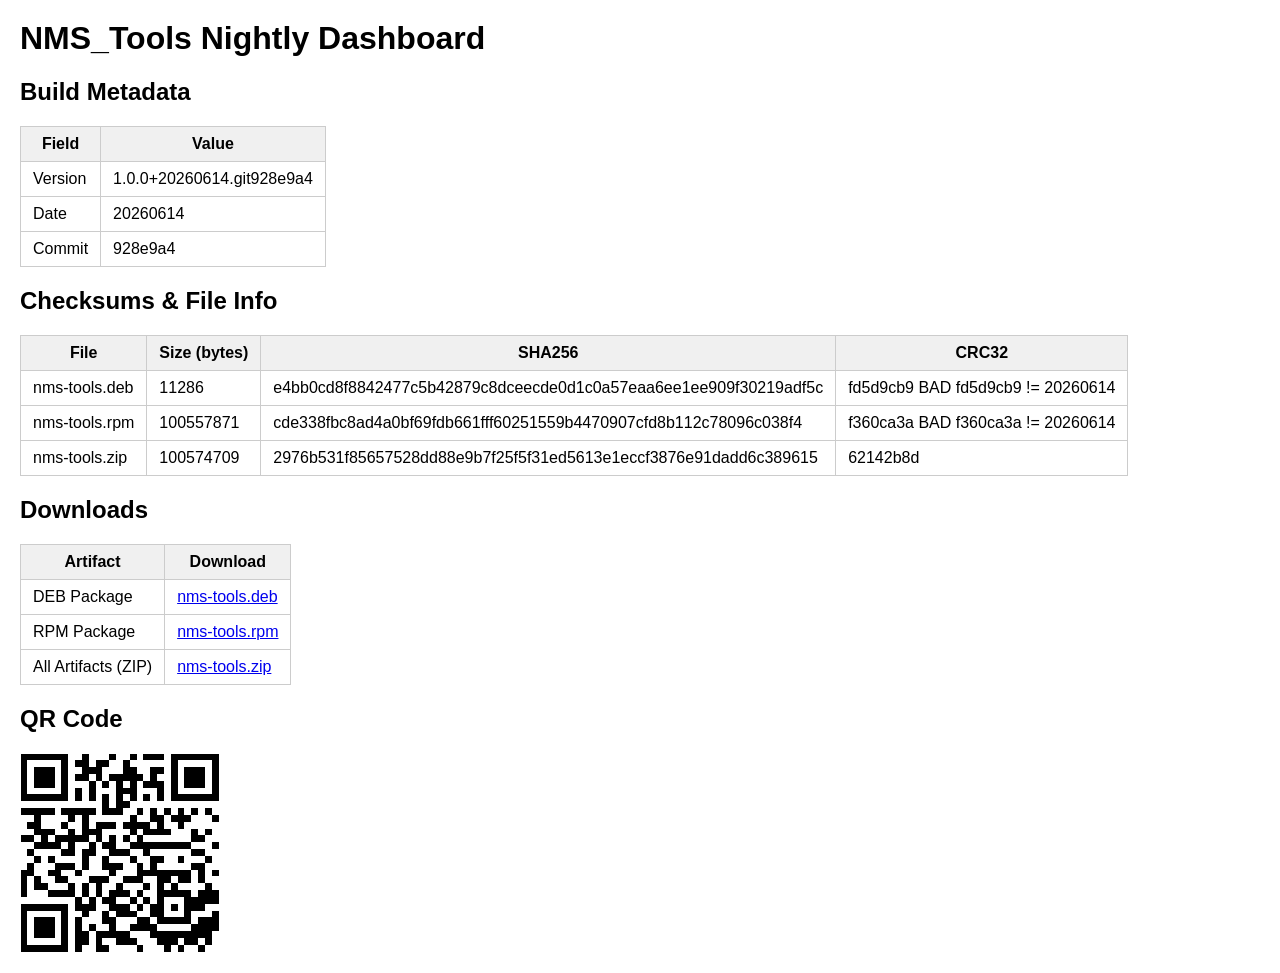
==== index.html @ f09a0a3b "Update nightly dashboard" ====
<html>
<head>
  <title>NMS_Tools Nightly Dashboard</title>
  <style>
    body { font-family: Arial; margin: 20px; }
    table { border-collapse: collapse; margin-top: 10px; }
    th, td { padding: 8px 12px; border: 1px solid #ccc; }
    th { background: #f0f0f0; }
  </style>
</head>
<body>

<h1>NMS_Tools Nightly Dashboard</h1>

<h2>Build Metadata</h2>
<table>
  <tr><th>Field</th><th>Value</th></tr>
  <tr><td>Version</td><td>1.0.0+20260614.git928e9a4</td></tr>
  <tr><td>Date</td><td>20260614</td></tr>
  <tr><td>Commit</td><td>928e9a4</td></tr>
</table>

<h2>Checksums & File Info</h2>
<table>
  <tr><th>File</th><th>Size (bytes)</th><th>SHA256</th><th>CRC32</th></tr>

  <tr>
    <td>nms-tools.deb</td>
    <td>11286</td>
    <td>e4bb0cd8f8842477c5b42879c8dceecde0d1c0a57eaa6ee1ee909f30219adf5c</td>
    <td>fd5d9cb9	BAD fd5d9cb9 != 20260614</td>
  </tr>

  <tr>
    <td>nms-tools.rpm</td>
    <td>100557871</td>
    <td>cde338fbc8ad4a0bf69fdb661fff60251559b4470907cfd8b112c78096c038f4</td>
    <td>f360ca3a	BAD f360ca3a != 20260614</td>
  </tr>

  <tr>
    <td>nms-tools.zip</td>
    <td>100574709</td>
    <td>2976b531f85657528dd88e9b7f25f5f31ed5613e1eccf3876e91dadd6c389615</td>
    <td>62142b8d</td>
  </tr>
</table>


<h2>Downloads</h2>
<table>
  <tr><th>Artifact</th><th>Download</th></tr>
  <tr>
    <td>DEB Package</td>
    <td><a href="https://github.com/Linktech-Engineering-LLC/NMS_Tools/releases/download/nightly/nms-tools.deb">nms-tools.deb</a></td>
  </tr>
  <tr>
    <td>RPM Package</td>
    <td><a href="https://github.com/Linktech-Engineering-LLC/NMS_Tools/releases/download/nightly/nms-tools.rpm">nms-tools.rpm</a></td>
  </tr>
  <tr>
    <td>All Artifacts (ZIP)</td>
    <td><a href="https://github.com/Linktech-Engineering-LLC/NMS_Tools/releases/download/nightly/nms-tools.zip">nms-tools.zip</a></td>
  </tr>
</table>

<h2>QR Code</h2>
<img src="qr.png" width="200" height="200">

</body>
</html>
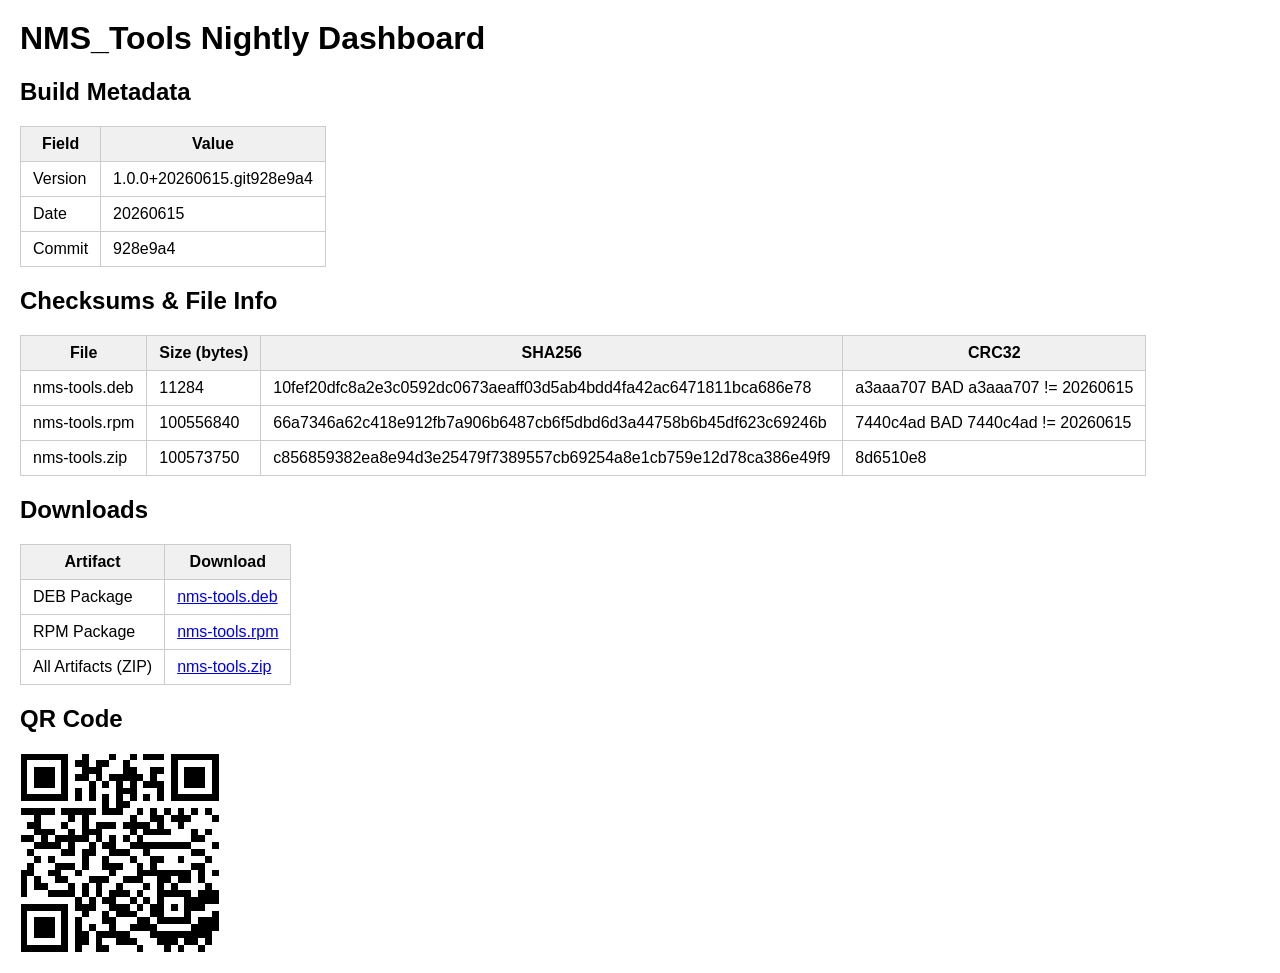
==== commit 51c7b46a: "Update nightly dashboard" ====
--- a/index.html
+++ b/index.html
@@ -15,8 +15,8 @@
 <h2>Build Metadata</h2>
 <table>
   <tr><th>Field</th><th>Value</th></tr>
-  <tr><td>Version</td><td>1.0.0+20260614.git928e9a4</td></tr>
-  <tr><td>Date</td><td>20260614</td></tr>
+  <tr><td>Version</td><td>1.0.0+20260615.git928e9a4</td></tr>
+  <tr><td>Date</td><td>20260615</td></tr>
   <tr><td>Commit</td><td>928e9a4</td></tr>
 </table>
 
@@ -26,23 +26,23 @@
 
   <tr>
     <td>nms-tools.deb</td>
-    <td>11286</td>
-    <td>e4bb0cd8f8842477c5b42879c8dceecde0d1c0a57eaa6ee1ee909f30219adf5c</td>
-    <td>fd5d9cb9	BAD fd5d9cb9 != 20260614</td>
+    <td>11284</td>
+    <td>10fef20dfc8a2e3c0592dc0673aeaff03d5ab4bdd4fa42ac6471811bca686e78</td>
+    <td>a3aaa707	BAD a3aaa707 != 20260615</td>
   </tr>
 
   <tr>
     <td>nms-tools.rpm</td>
-    <td>100557871</td>
-    <td>cde338fbc8ad4a0bf69fdb661fff60251559b4470907cfd8b112c78096c038f4</td>
-    <td>f360ca3a	BAD f360ca3a != 20260614</td>
+    <td>100556840</td>
+    <td>66a7346a62c418e912fb7a906b6487cb6f5dbd6d3a44758b6b45df623c69246b</td>
+    <td>7440c4ad	BAD 7440c4ad != 20260615</td>
   </tr>
 
   <tr>
     <td>nms-tools.zip</td>
-    <td>100574709</td>
-    <td>2976b531f85657528dd88e9b7f25f5f31ed5613e1eccf3876e91dadd6c389615</td>
-    <td>62142b8d</td>
+    <td>100573750</td>
+    <td>c856859382ea8e94d3e25479f7389557cb69254a8e1cb759e12d78ca386e49f9</td>
+    <td>8d6510e8</td>
   </tr>
 </table>
 
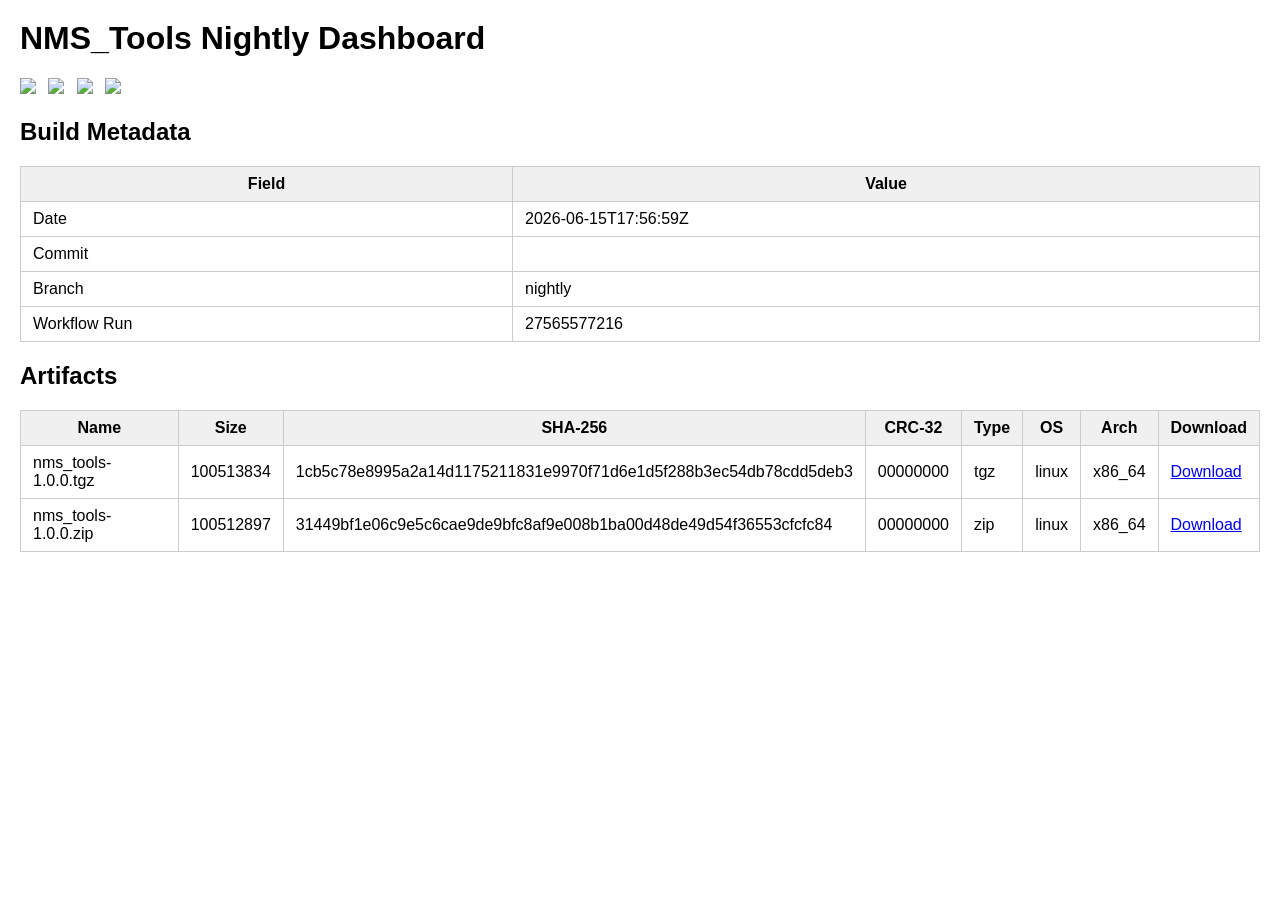
==== commit 9ff5414f: "Update nightly dashboard" ====
--- a/index.html
+++ b/index.html
@@ -3,69 +3,29 @@
   <title>NMS_Tools Nightly Dashboard</title>
   <style>
     body { font-family: Arial; margin: 20px; }
-    table { border-collapse: collapse; margin-top: 10px; }
+    table { border-collapse: collapse; margin-top: 10px; width: 100%; }
     th, td { padding: 8px 12px; border: 1px solid #ccc; }
     th { background: #f0f0f0; }
+    .badge-row img { margin-right: 8px; }
   </style>
 </head>
 <body>
 
 <h1>NMS_Tools Nightly Dashboard</h1>
 
+<div class="badge-row">
+  <img src="https://img.shields.io/badge/version-loading-blue" id="version-badge">
+  <img src="https://img.shields.io/badge/date-loading-lightgrey" id="date-badge">
+  <img src="https://img.shields.io/badge/python-loading-yellow" id="python-badge">
+  <img src="https://img.shields.io/badge/pyinstaller-loading-orange" id="pyi-badge">
+</div>
+
 <h2>Build Metadata</h2>
-<table>
-  <tr><th>Field</th><th>Value</th></tr>
-  <tr><td>Version</td><td>1.0.0+20260615.git928e9a4</td></tr>
-  <tr><td>Date</td><td>20260615</td></tr>
-  <tr><td>Commit</td><td>928e9a4</td></tr>
-</table>
+<div id="build-info"></div>
 
-<h2>Checksums & File Info</h2>
-<table>
-  <tr><th>File</th><th>Size (bytes)</th><th>SHA256</th><th>CRC32</th></tr>
+<h2>Artifacts</h2>
+<div id="artifact-table"></div>
 
-  <tr>
-    <td>nms-tools.deb</td>
-    <td>11284</td>
-    <td>10fef20dfc8a2e3c0592dc0673aeaff03d5ab4bdd4fa42ac6471811bca686e78</td>
-    <td>a3aaa707	BAD a3aaa707 != 20260615</td>
-  </tr>
-
-  <tr>
-    <td>nms-tools.rpm</td>
-    <td>100556840</td>
-    <td>66a7346a62c418e912fb7a906b6487cb6f5dbd6d3a44758b6b45df623c69246b</td>
-    <td>7440c4ad	BAD 7440c4ad != 20260615</td>
-  </tr>
-
-  <tr>
-    <td>nms-tools.zip</td>
-    <td>100573750</td>
-    <td>c856859382ea8e94d3e25479f7389557cb69254a8e1cb759e12d78ca386e49f9</td>
-    <td>8d6510e8</td>
-  </tr>
-</table>
-
-
-<h2>Downloads</h2>
-<table>
-  <tr><th>Artifact</th><th>Download</th></tr>
-  <tr>
-    <td>DEB Package</td>
-    <td><a href="https://github.com/Linktech-Engineering-LLC/NMS_Tools/releases/download/nightly/nms-tools.deb">nms-tools.deb</a></td>
-  </tr>
-  <tr>
-    <td>RPM Package</td>
-    <td><a href="https://github.com/Linktech-Engineering-LLC/NMS_Tools/releases/download/nightly/nms-tools.rpm">nms-tools.rpm</a></td>
-  </tr>
-  <tr>
-    <td>All Artifacts (ZIP)</td>
-    <td><a href="https://github.com/Linktech-Engineering-LLC/NMS_Tools/releases/download/nightly/nms-tools.zip">nms-tools.zip</a></td>
-  </tr>
-</table>
-
-<h2>QR Code</h2>
-<img src="qr.png" width="200" height="200">
-
+<script src="dashboard.js"></script>
 </body>
 </html>
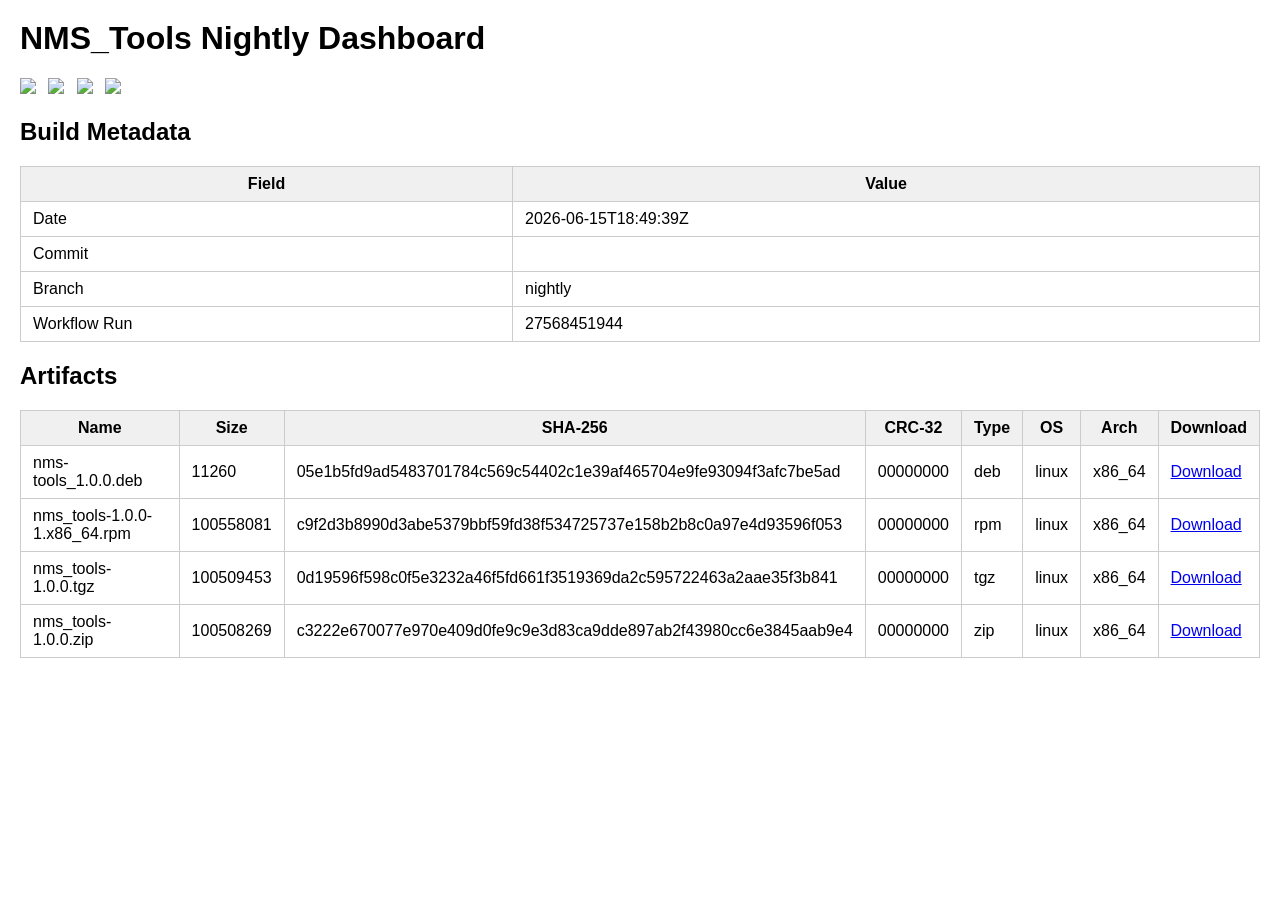
==== commit c8639598: "Update nightly dashboard" ====
--- a/index.html
+++ b/index.html
@@ -26,6 +26,9 @@
 <h2>Artifacts</h2>
 <div id="artifact-table"></div>
 
+<script>
+  const RELEASE_URL = "https://github.com/Linktech-Engineering-LLC/NMS_Tools/releases/download/nightly";
+</script>
 <script src="dashboard.js"></script>
 </body>
 </html>
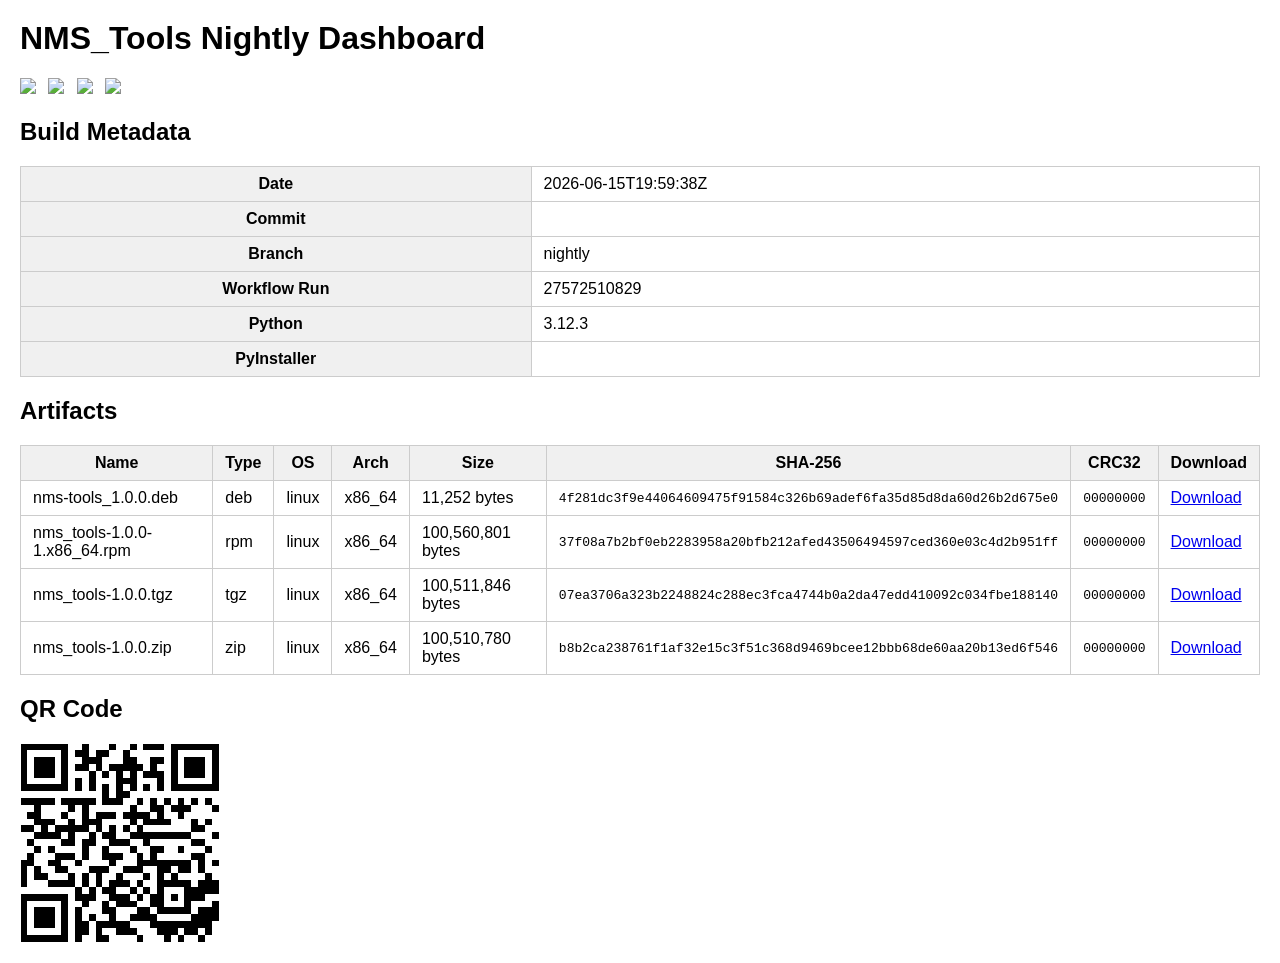
==== commit 30e1863b: "Update nightly dashboard" ====
--- a/index.html
+++ b/index.html
@@ -26,6 +26,11 @@
 <h2>Artifacts</h2>
 <div id="artifact-table"></div>
 
+<div class="qr">
+  <h2>QR Code</h2>
+  <img id="qr-code" src="qr.png" alt="QR Code">
+</div>
+
 <script>
   const RELEASE_URL = "https://github.com/Linktech-Engineering-LLC/NMS_Tools/releases/download/nightly";
 </script>
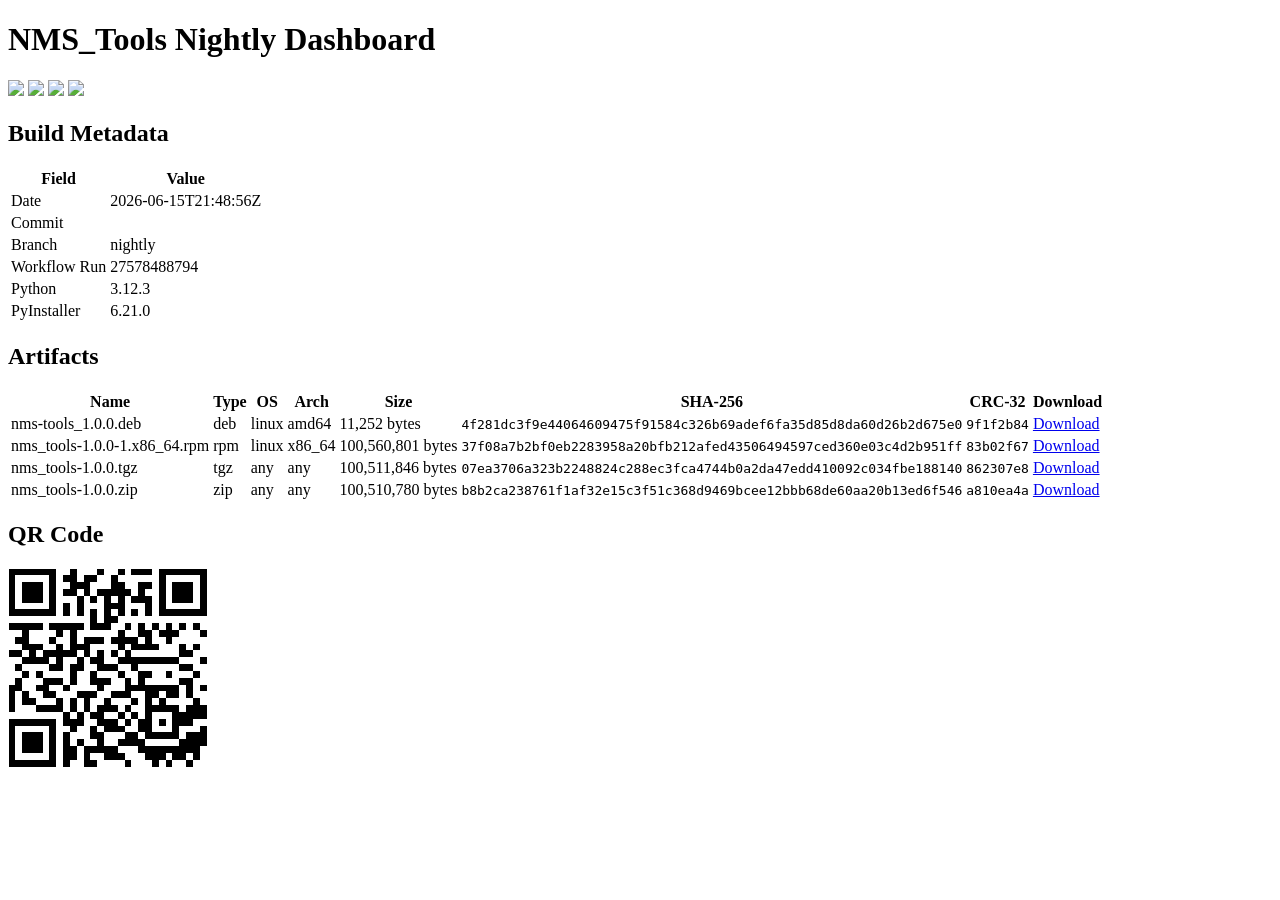
==== commit 130b6d41: "Update nightly dashboard" ====
--- a/index.html
+++ b/index.html
@@ -1,23 +1,19 @@
-<html>
+<!DOCTYPE html>
+<html lang="en">
 <head>
+  <meta charset="UTF-8">
   <title>NMS_Tools Nightly Dashboard</title>
-  <style>
-    body { font-family: Arial; margin: 20px; }
-    table { border-collapse: collapse; margin-top: 10px; width: 100%; }
-    th, td { padding: 8px 12px; border: 1px solid #ccc; }
-    th { background: #f0f0f0; }
-    .badge-row img { margin-right: 8px; }
-  </style>
+  <link rel="stylesheet" href="styles.css">
 </head>
 <body>
 
 <h1>NMS_Tools Nightly Dashboard</h1>
 
 <div class="badge-row">
-  <img src="https://img.shields.io/badge/version-loading-blue" id="version-badge">
-  <img src="https://img.shields.io/badge/date-loading-lightgrey" id="date-badge">
-  <img src="https://img.shields.io/badge/python-loading-yellow" id="python-badge">
-  <img src="https://img.shields.io/badge/pyinstaller-loading-orange" id="pyi-badge">
+  <img id="version-badge">
+  <img id="date-badge">
+  <img id="python-badge">
+  <img id="pyi-badge">
 </div>
 
 <h2>Build Metadata</h2>
@@ -31,9 +27,6 @@
   <img id="qr-code" src="qr.png" alt="QR Code">
 </div>
 
-<script>
-  const RELEASE_URL = "https://github.com/Linktech-Engineering-LLC/NMS_Tools/releases/download/nightly";
-</script>
 <script src="dashboard.js"></script>
 </body>
 </html>
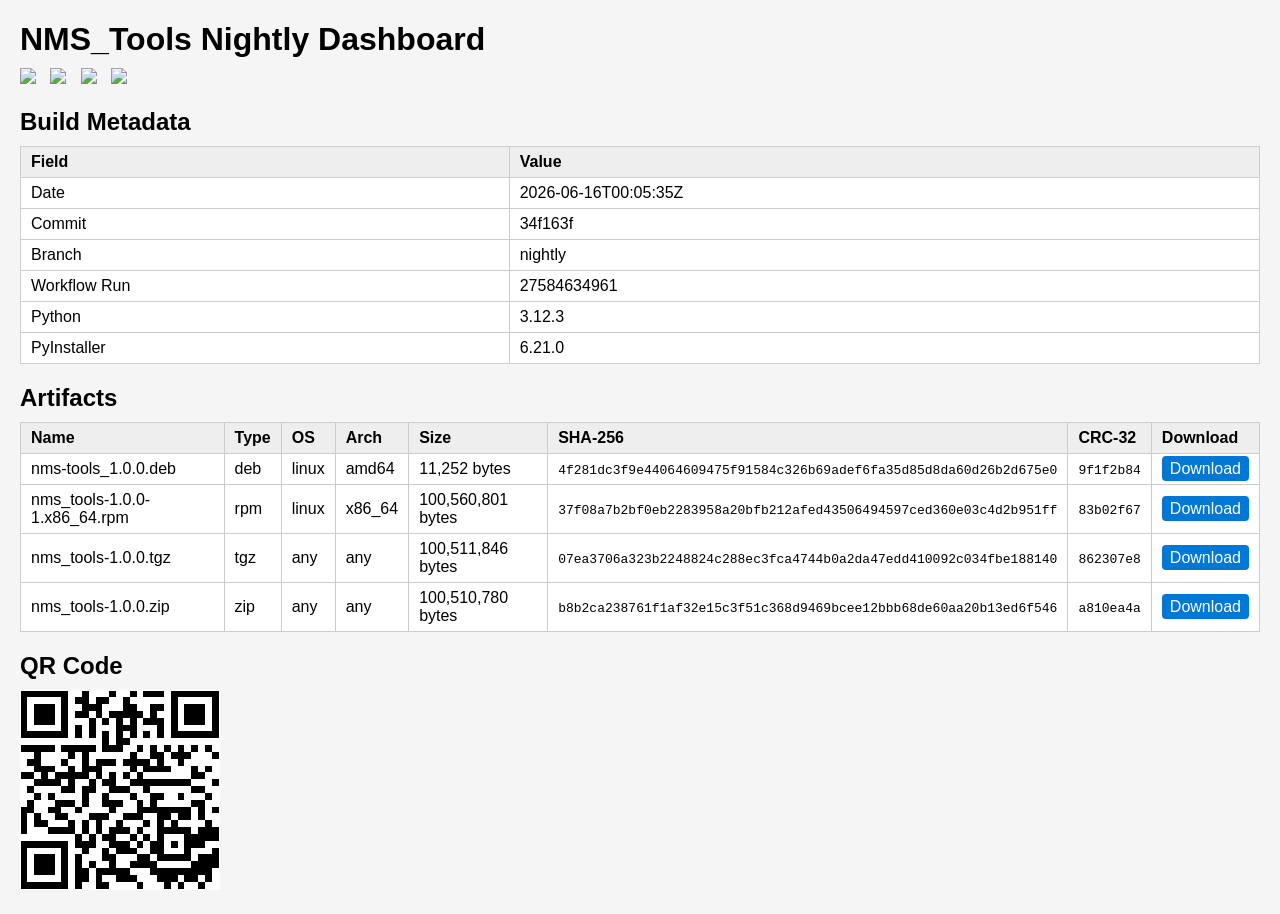
==== commit d834d54a: "Update nightly dashboard" ====
--- a/index.html
+++ b/index.html
@@ -5,28 +5,28 @@
   <title>NMS_Tools Nightly Dashboard</title>
   <link rel="stylesheet" href="styles.css">
 </head>
+
 <body>
+  <h1>NMS_Tools Nightly Dashboard</h1>
 
-<h1>NMS_Tools Nightly Dashboard</h1>
+  <div class="badge-row">
+    <img id="version-badge">
+    <img id="date-badge">
+    <img id="python-badge">
+    <img id="pyi-badge">
+  </div>
 
-<div class="badge-row">
-  <img id="version-badge">
-  <img id="date-badge">
-  <img id="python-badge">
-  <img id="pyi-badge">
-</div>
+  <h2>Build Metadata</h2>
+  <div id="build-info"></div>
 
-<h2>Build Metadata</h2>
-<div id="build-info"></div>
+  <h2>Artifacts</h2>
+  <div id="artifact-table"></div>
 
-<h2>Artifacts</h2>
-<div id="artifact-table"></div>
+  <div class="qr">
+    <h2>QR Code</h2>
+    <img id="qr-code" src="qr.png" alt="QR Code">
+  </div>
 
-<div class="qr">
-  <h2>QR Code</h2>
-  <img id="qr-code" src="qr.png" alt="QR Code">
-</div>
-
-<script src="dashboard.js"></script>
+  <script src="dashboard.js"></script>
 </body>
 </html>
--- a/styles.css
+++ b/styles.css
@@ -0,0 +1,47 @@
+body {
+  font-family: Arial, sans-serif;
+  margin: 20px;
+  background: #f5f5f5;
+}
+
+h1, h2 {
+  margin-bottom: 10px;
+}
+
+.badge-row img {
+  margin-right: 10px;
+  height: 28px;
+}
+
+table {
+  border-collapse: collapse;
+  width: 100%;
+  background: white;
+  margin-bottom: 20px;
+}
+
+th, td {
+  border: 1px solid #ccc;
+  padding: 6px 10px;
+  text-align: left;
+}
+
+th {
+  background: #eee;
+}
+
+.qr {
+  margin-top: 20px;
+}
+
+.qr img {
+  height: 200px;
+}
+
+.download-btn {
+  padding: 4px 8px;
+  background: #0078d4;
+  color: white;
+  text-decoration: none;
+  border-radius: 4px;
+}
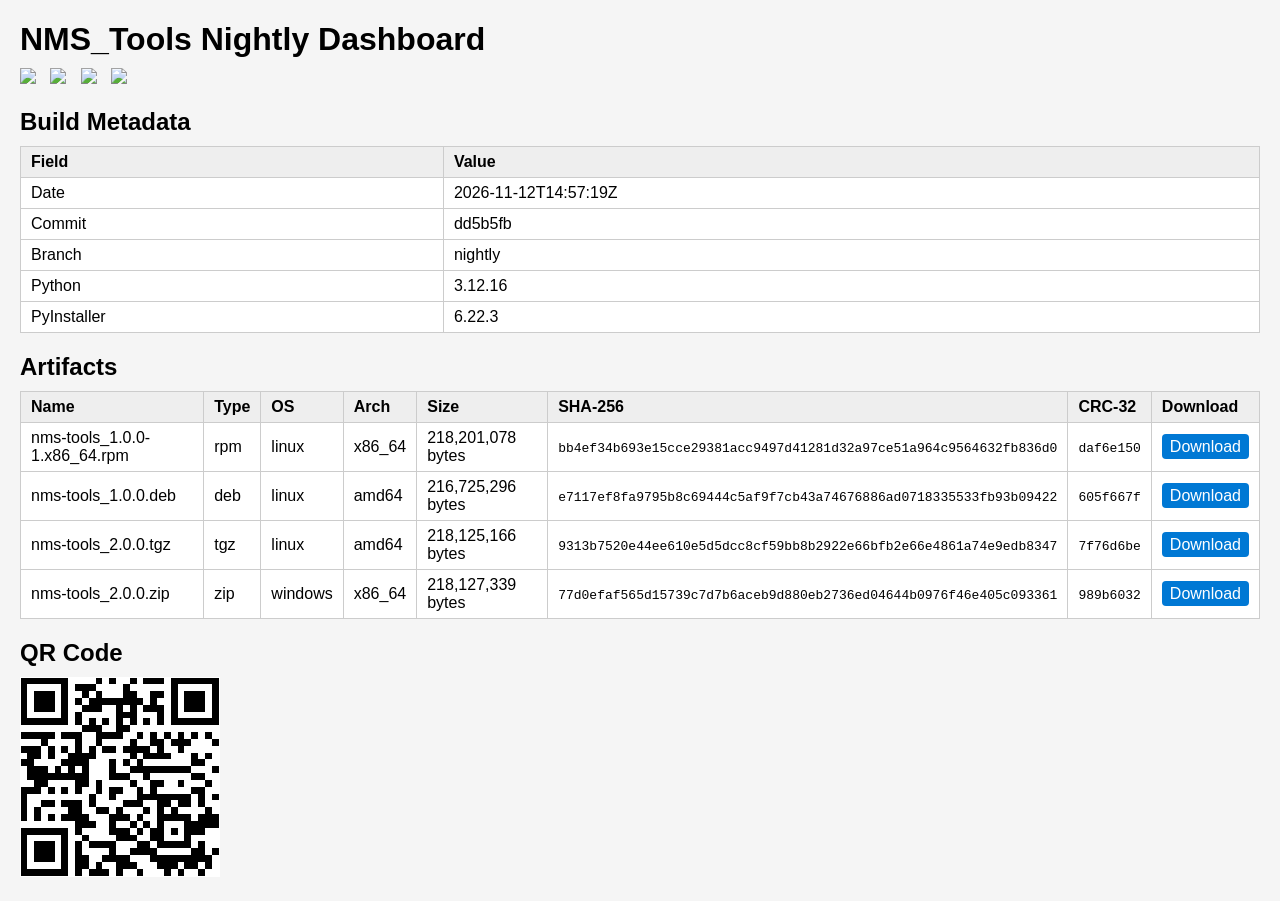
==== commit 349d84b8: "Update nightly dashboard" ====
--- a/index.html
+++ b/index.html
@@ -2,7 +2,23 @@
 <html lang="en">
 <head>
   <meta charset="UTF-8">
+  <meta name="viewport"
+        content="width=device-width, initial-scale=1">
+
+  <meta name="author"
+        content="Leon McClatchey">
+
+  <meta name="description"
+        content="NMS_Tools nightly builds, package downloads, checksums, release metadata, and build information from Linktech Engineering LLC.">
+
+  <meta name="keywords"
+        content="NMS_Tools,Nagios,monitoring,network management,Python,Linktech Engineering,Linux,automation">
+
+  <meta name="robots"
+        content="index,follow">
+
   <title>NMS_Tools Nightly Dashboard</title>
+
   <link rel="stylesheet" href="styles.css">
 </head>
 
